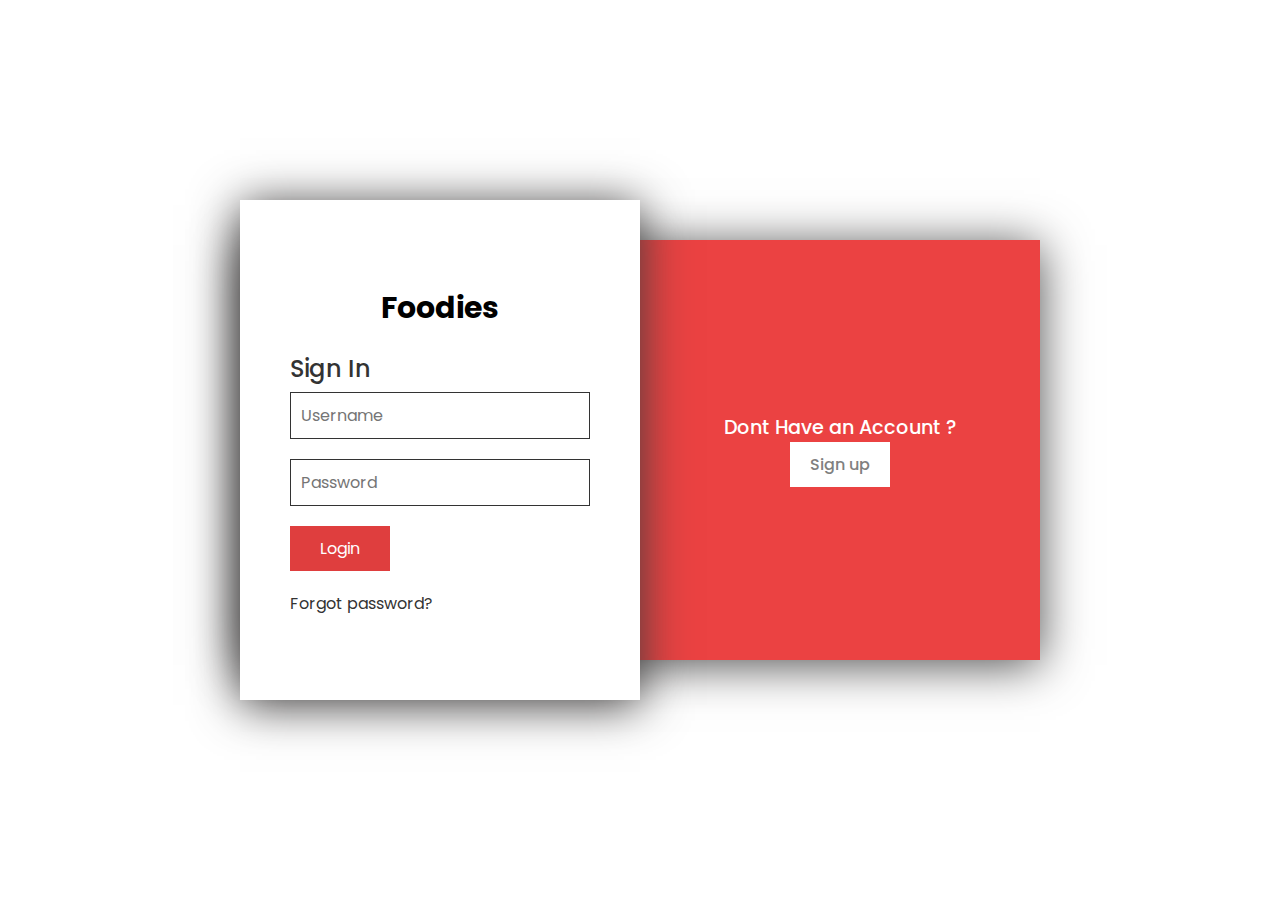
==== index.html @ 8c73befa "Added Add to card function" ====
<!DOCTYPE html>
<html>
    <head>
        <meta name="viewport" content="width=device-width, initial-scale=1.0">
        <title>Login/Register</title>
        <link rel="stylesheet" href="login.css">
        <link rel="icon" href="./Images/Restaurants/download.png" type="image/icon type">
    </head>
<body>
    
  <div class="container">
      <div class="loginbg">
          <div class="box signin">
              <h2>Already Have an Account ?</h2>
              <button class="signinbtn">Sign in</button>
          </div>
          <div class="box signup">
            <h2>Dont Have an Account ?</h2>
            <button class="signupbtn">Sign up</button>
          </div>
      </div>
      <div class="formbx">
        <div class="form signinform">
            <form>
                <h2>Foodies</h2>
                <h3>Sign In</h3>
                <input type="text" placeholder="Username">
                <input type="password" placeholder="Password">
                <a href="home.html">
                <input type="button" value="Login">
                </a>
                <a href="#" class="forgot">Forgot password?</a>
            </form>
        </div>
        <div class="form signupform">
            <form>
                <h3>Sign up</h3>
                <input type="text" placeholder="Enter Your Name">
                <input type="text" placeholder="Email">
                <input type="date" placeholder=" Enter your Date of birth">
                <input type="password" placeholder="Password">
                <input type="password" placeholder="Confirm password">
                <input type="submit" value="Sign Up">
            </form>
        </div>
      </div>
      </div>
<script>
    const signinbtn = document.querySelector('.signinbtn');
    const signupbtn = document.querySelector('.signupbtn');
    const formbx = document.querySelector('.formbx'); 
    const body = document.querySelector('body')

    signupbtn.onclick = function(){
        formbx.classList.add('active')
        body.classList.add('active')
    }
    signinbtn.onclick = function(){
        formbx.classList.remove('active')
        body.classList.remove('active')
    }
    </script>
      
</body>
</html>
---- login.css ----
@import url('https://fonts.googleapis.com/css?family=Poppins:200,300,400,500,600,700,800,900&display=swap');
*{
    margin:0;
    padding: 0;
    box-sizing: border-box;
    font-family: "Poppins", sans-serif;
}
body{
    display:flex;
    justify-content: center;
    align-items: center;
    min-height: 100vh;
    background-image: url(/images/background/background.jpg);
    
    background-repeat: no-repeat;
    background-size: cover;

    transition:0.5s;
}

body.active{
    background-image: url(/images/background/background.jpg);
}
.container{
    align-items: center;
    position:relative;
    width: 800px;
    height: 500px;
    margin: 20px;
    background: none;
  
}
.loginbg{
    position:absolute;
    top:40px;
    width:100%;
    height:420px;
    display:flex;
    justify-content:center;
    align-items:center;
    background:rgb(235, 66, 66);
    box-shadow: 0 5px 45px rgb(77, 76, 76);
}
.loginbg .box{
    position: relative;
    width: 50%;
    height: 100%;
    display:flex;
    justify-content:center;
    align-items:center;
    flex-direction: column;
}
.loginbg .box h2{
    color:white;
    font-size: 1.2em;
    font-weight: 500;
    margin: bottom 10px;
}
.loginbg .box button{
    cursor: pointer;
    padding: 10px 20px;
    background:white;
    color:grey;
    font-size: 16px;
    font-weight: 500;
    border:none;
}
.formbx{
    position:relative;
    top:0;
    left:0;
    width:50%;  
    height:100%;
    background:white;
    z-index: 1000;
    display:flex;
    justify-content:center;
    align-items: center;
    box-shadow: 0 5px 45px rgb(63, 61, 61);
    transition:0.5s ease-in-out;
    overflow: hidden;
}
.formbx.active{
    left:50%;
}

.formbx .form{
    position:absolute;
    left:0;
    width:100%;
    padding:50px;
    transition:0.5s;
}
.formbx .signinform{
    transition-delay: 0.25s;
}
.formbx.active .signinform{
    left:-100%;
    transition-delay: 0s
}
.formbx .signupform{
    left:100%;
}
.formbx.active .signupform{
    left:0;
}
.formbx .form form{
    width:100%;
    display: flex;
    flex-direction:column;
}
.formbx .form form h2{
    font-size:30px;
    text-align: center;
    margin-bottom: 20px;
}
.formbx .form form h3{
    font-size: 1.5em;
    color: #333;
    margin-bottom: 6px;
    font-weight: 500;

}
.formbx .form form input{
    width: 100%;
    margin-bottom:20px;
    padding: 10px;
    outline:none;
    font-size:16px;
    border:1px solid #333;
}
.formbx .form form input[type="button"]{
    background:rgb(223, 62, 62);
    border:none;
    color:white;
    max-width: 100px;
    cursor:pointer;
}
.formbx .form form input[type="submit"]{
    
    background: rgb(223, 62, 62);
    border:none;
    color:white;
    max-width: 100px;
    cursor: pointer;
}
.formbx .form form .forgot{
    color:#333;
    text-decoration: none;
}
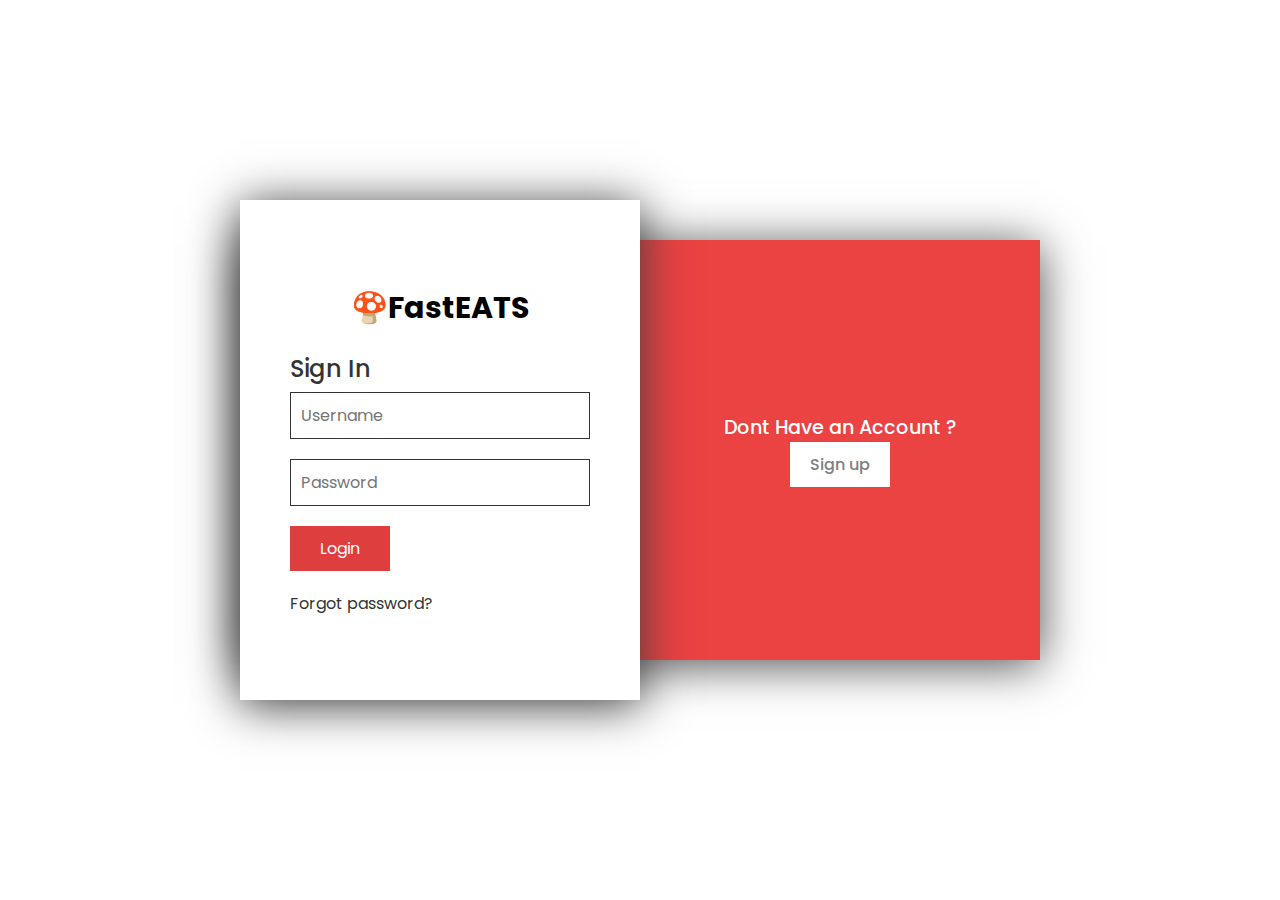
==== commit 9f587e3c: "final" ====
--- a/index.html
+++ b/index.html
@@ -1,65 +1,67 @@
 <!DOCTYPE html>
 <html>
-    <head>
-        <meta name="viewport" content="width=device-width, initial-scale=1.0">
-        <title>Login/Register</title>
-        <link rel="stylesheet" href="login.css">
-        <link rel="icon" href="./Images/Restaurants/download.png" type="image/icon type">
-    </head>
-<body>
-    
-  <div class="container">
+  <head>
+    <meta name="viewport" content="width=device-width, initial-scale=1.0" />
+    <title>Login/Register</title>
+    <link rel="stylesheet" href="login.css" />
+    <link
+      rel="icon"
+      href="./Images/Restaurants/download.png"
+      type="image/icon type"
+    />
+  </head>
+  <body>
+    <div class="container">
       <div class="loginbg">
-          <div class="box signin">
-              <h2>Already Have an Account ?</h2>
-              <button class="signinbtn">Sign in</button>
-          </div>
-          <div class="box signup">
-            <h2>Dont Have an Account ?</h2>
-            <button class="signupbtn">Sign up</button>
-          </div>
+        <div class="box signin">
+          <h2>Already Have an Account ?</h2>
+          <button class="signinbtn">Sign in</button>
+        </div>
+        <div class="box signup">
+          <h2>Dont Have an Account ?</h2>
+          <button class="signupbtn">Sign up</button>
+        </div>
       </div>
       <div class="formbx">
         <div class="form signinform">
-            <form>
-                <h2>Foodies</h2>
-                <h3>Sign In</h3>
-                <input type="text" placeholder="Username">
-                <input type="password" placeholder="Password">
-                <a href="home.html">
-                <input type="button" value="Login">
-                </a>
-                <a href="#" class="forgot">Forgot password?</a>
-            </form>
+          <form>
+            <h2>🍄FastEATS</h2>
+            <h3>Sign In</h3>
+            <input type="text" placeholder="Username" />
+            <input type="password" placeholder="Password" />
+            <a href="home.html">
+              <input type="button" value="Login" />
+            </a>
+            <a href="#" class="forgot">Forgot password?</a>
+          </form>
         </div>
         <div class="form signupform">
-            <form>
-                <h3>Sign up</h3>
-                <input type="text" placeholder="Enter Your Name">
-                <input type="text" placeholder="Email">
-                <input type="date" placeholder=" Enter your Date of birth">
-                <input type="password" placeholder="Password">
-                <input type="password" placeholder="Confirm password">
-                <input type="submit" value="Sign Up">
-            </form>
+          <form>
+            <h3>Sign up</h3>
+            <input type="text" placeholder="Enter Your Name" />
+            <input type="text" placeholder="Email" />
+            <input type="date" placeholder=" Enter your Date of birth" />
+            <input type="password" placeholder="Password" />
+            <input type="password" placeholder="Confirm password" />
+            <input type="submit" value="Sign Up" />
+          </form>
         </div>
       </div>
-      </div>
-<script>
-    const signinbtn = document.querySelector('.signinbtn');
-    const signupbtn = document.querySelector('.signupbtn');
-    const formbx = document.querySelector('.formbx'); 
-    const body = document.querySelector('body')
+    </div>
+    <script>
+      const signinbtn = document.querySelector(".signinbtn");
+      const signupbtn = document.querySelector(".signupbtn");
+      const formbx = document.querySelector(".formbx");
+      const body = document.querySelector("body");
 
-    signupbtn.onclick = function(){
-        formbx.classList.add('active')
-        body.classList.add('active')
-    }
-    signinbtn.onclick = function(){
-        formbx.classList.remove('active')
-        body.classList.remove('active')
-    }
+      signupbtn.onclick = function () {
+        formbx.classList.add("active");
+        body.classList.add("active");
+      };
+      signinbtn.onclick = function () {
+        formbx.classList.remove("active");
+        body.classList.remove("active");
+      };
     </script>
-      
-</body>
-</html>+  </body>
+</html>
